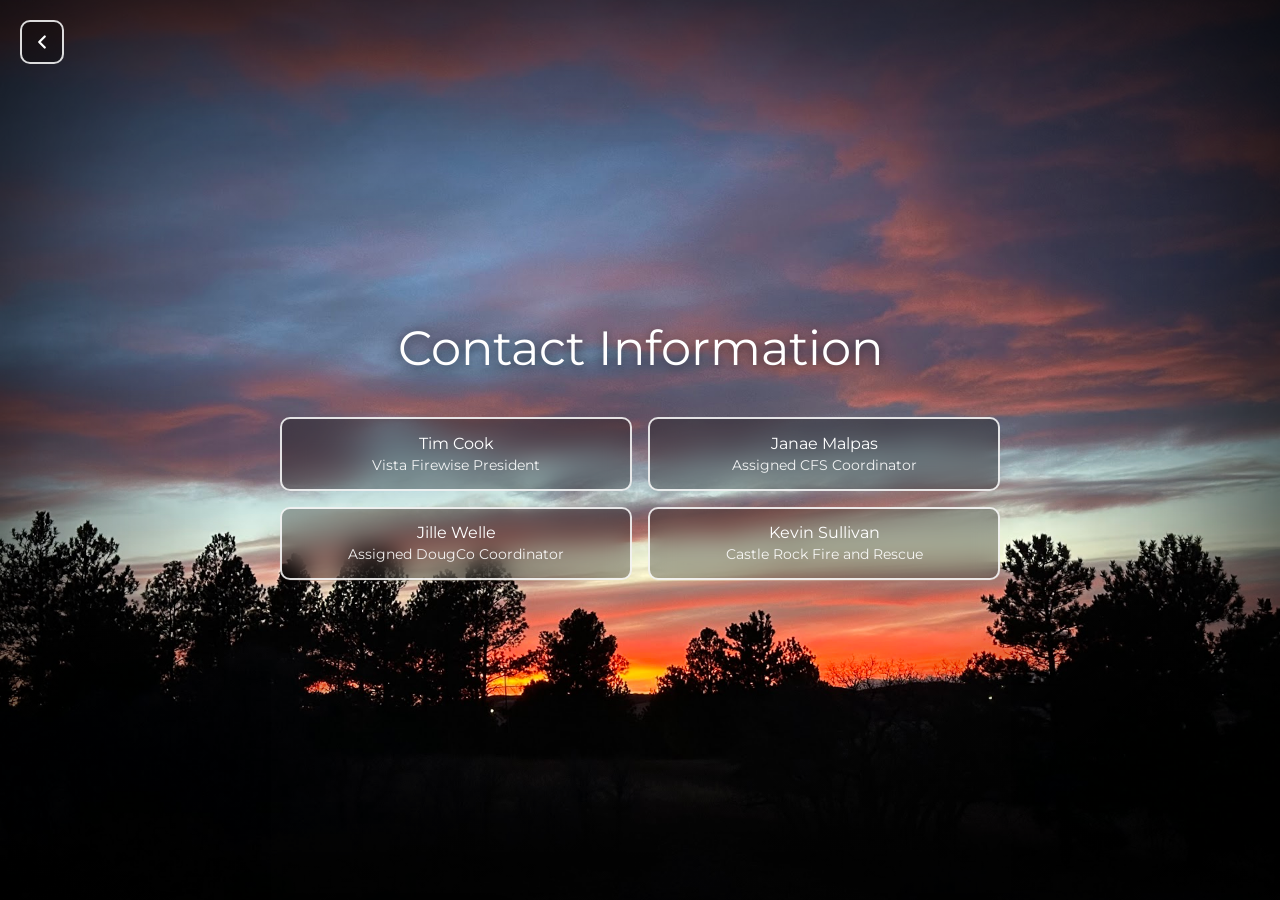
==== contact.html @ b0189198 "add website" ====
<!DOCTYPE html>
<html lang="en">
<head>
<meta charset="UTF-8">
<meta name="viewport" content="width=device-width, initial-scale=1.0">
<title>Contact Information - Montaine Firewise</title>
<link rel="stylesheet" href="https://cdn.jsdelivr.net/npm/bootstrap@5.3.3/dist/css/bootstrap.min.css">
<link rel="stylesheet" href="style.css">
</head>
<body>

<div class="bg-layer"></div>
<div class="vignette-layer"></div>

<a href="index.html" class="back-arrow" aria-label="Back to Home">
  <svg viewBox="0 0 24 24"><path d="M15 18l-6-6 6-6"/></svg>
</a>

<div class="page-wrap">
  <div class="content">
    <h1 class="brand-heading display-5">Contact Information</h1>

    <div class="row row-cols-1 row-cols-sm-2 g-3">
      <div class="col">
        <a href="mailto:vistafirewise@gmail.com" class="btn-glass">
          <span class="btn-title">Tim Cook</span>
          <span class="btn-subtitle">Vista Firewise President</span>
        </a>
      </div>
      <div class="col">
        <a href="mailto:janaemalpas@colostate.edu" class="btn-glass">
          <span class="btn-title">Janae Malpas</span>
          <span class="btn-subtitle">Assigned CFS Coordinator</span>
        </a>
      </div>
      <div class="col">
        <a href="mailto:jwelle@douglas.co.us" class="btn-glass">
          <span class="btn-title">Jille Welle</span>
          <span class="btn-subtitle">Assigned DougCo Coordinator</span>
        </a>
      </div>
      <div class="col">
        <a href="mailto:ksullivan@crgov.com" class="btn-glass">
          <span class="btn-title">Kevin Sullivan</span>
          <span class="btn-subtitle">Castle Rock Fire and Rescue</span>
        </a>
      </div>
    </div>
  </div>
</div>

</body>
</html>
---- style.css ----
@import url('https://fonts.googleapis.com/css2?family=Montserrat:wght@400&display=swap');

* {
  box-sizing: border-box;
}

html, body {
  height: 100%;
}

body {
  margin: 0;
  min-height: 100vh;
  font-family: 'Montserrat', sans-serif;
  color: #fff;
  position: relative;
}

/* Fixed background layer keeps the image covering the full viewport
   regardless of page content height (more reliable than
   background-attachment: fixed on mobile browsers). */
.bg-layer {
  position: fixed;
  inset: 0;
  background: url('background.jpg') center center / cover no-repeat;
  z-index: -2;
}

.vignette-layer {
  position: fixed;
  inset: 0;
  z-index: -1;
  pointer-events: none;
  background: radial-gradient(ellipse at center, rgba(0, 0, 0, 0) 45%, rgba(0, 0, 0, 0.65) 100%);
  box-shadow: inset 0 0 15vw rgba(0, 0, 0, 0.55);
}

.page-wrap {
  min-height: 100vh;
  display: flex;
  align-items: center;
  justify-content: center;
  padding: 2rem 1rem;
}

.content {
  width: 100%;
  max-width: 720px;
}

.brand-heading {
  color: #fff;
  font-weight: 400;
  text-align: center;
  text-shadow: 0 2px 12px rgba(0, 0, 0, 0.6);
  margin-bottom: 2.5rem;
}

/* Shared "glass" button style used across all pages */
.btn-glass {
  display: block;
  width: 100%;
  padding: 0.9rem 1.25rem;
  background: rgba(0, 0, 0, 0.3);
  backdrop-filter: blur(12px);
  -webkit-backdrop-filter: blur(12px);
  border: 2px solid rgba(255, 255, 255, 0.85);
  border-radius: 10px;
  color: #fff;
  font-family: 'Montserrat', sans-serif;
  font-weight: 400;
  text-align: center;
  text-decoration: none;
  line-height: 1.3;
  transition: box-shadow 0.25s ease, background-color 0.25s ease, transform 0.15s ease;
}

.btn-glass:hover,
.btn-glass:focus {
  background: rgba(0, 0, 0, 0.4);
  color: #fff;
  box-shadow: 0 0 18px 4px rgba(255, 255, 255, 0.65);
  transform: translateY(-2px);
}

.btn-glass:active {
  transform: translateY(0);
}

.btn-glass .btn-title {
  display: block;
  font-weight: 400;
}

.btn-glass .btn-subtitle {
  display: block;
  font-weight: 400;
  font-size: 0.85rem;
  opacity: 0.9;
  margin-top: 0.15rem;
}

.back-arrow {
  position: fixed;
  top: 1.25rem;
  left: 1.25rem;
  z-index: 10;
  display: flex;
  align-items: center;
  justify-content: center;
  width: 44px;
  height: 44px;
  background: rgba(0, 0, 0, 0.3);
  backdrop-filter: blur(12px);
  -webkit-backdrop-filter: blur(12px);
  border: 2px solid rgba(255, 255, 255, 0.85);
  border-radius: 10px;
  color: #fff;
  text-decoration: none;
  transition: box-shadow 0.25s ease, background-color 0.25s ease, transform 0.15s ease;
}

.back-arrow svg {
  width: 22px;
  height: 22px;
  fill: none;
  stroke: #fff;
  stroke-width: 2.5;
  stroke-linecap: round;
  stroke-linejoin: round;
}

.back-arrow:hover,
.back-arrow:focus {
  background: rgba(0, 0, 0, 0.4);
  box-shadow: 0 0 18px 4px rgba(255, 255, 255, 0.65);
  transform: translateY(-2px);
}
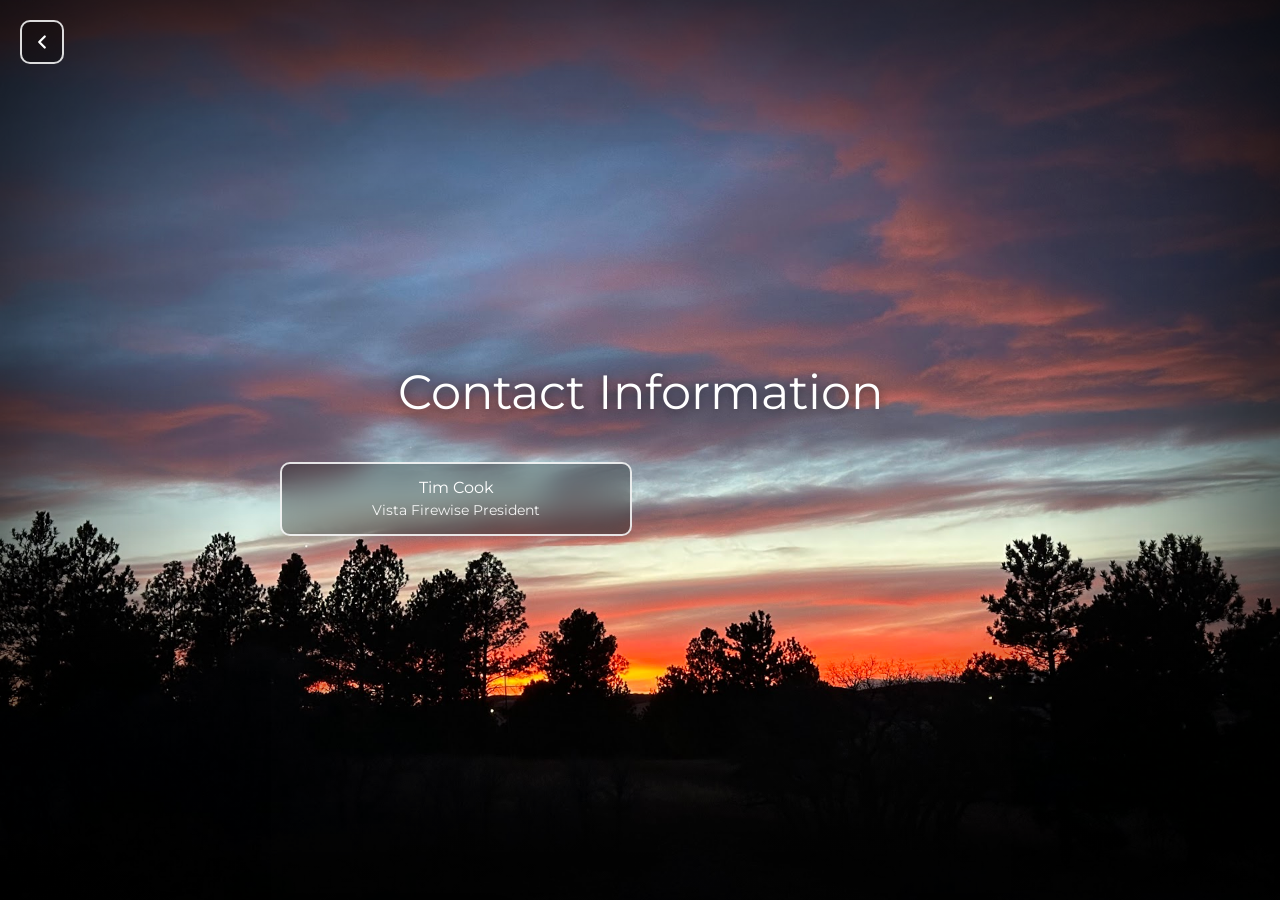
==== commit 13fb8942: "fix: remove unecssary contacts, add resources" ====
--- a/contact.html
+++ b/contact.html
@@ -27,24 +27,6 @@
           <span class="btn-subtitle">Vista Firewise President</span>
         </a>
       </div>
-      <div class="col">
-        <a href="mailto:janaemalpas@colostate.edu" class="btn-glass">
-          <span class="btn-title">Janae Malpas</span>
-          <span class="btn-subtitle">Assigned CFS Coordinator</span>
-        </a>
-      </div>
-      <div class="col">
-        <a href="mailto:jwelle@douglas.co.us" class="btn-glass">
-          <span class="btn-title">Jille Welle</span>
-          <span class="btn-subtitle">Assigned DougCo Coordinator</span>
-        </a>
-      </div>
-      <div class="col">
-        <a href="mailto:ksullivan@crgov.com" class="btn-glass">
-          <span class="btn-title">Kevin Sullivan</span>
-          <span class="btn-subtitle">Castle Rock Fire and Rescue</span>
-        </a>
-      </div>
     </div>
   </div>
 </div>
